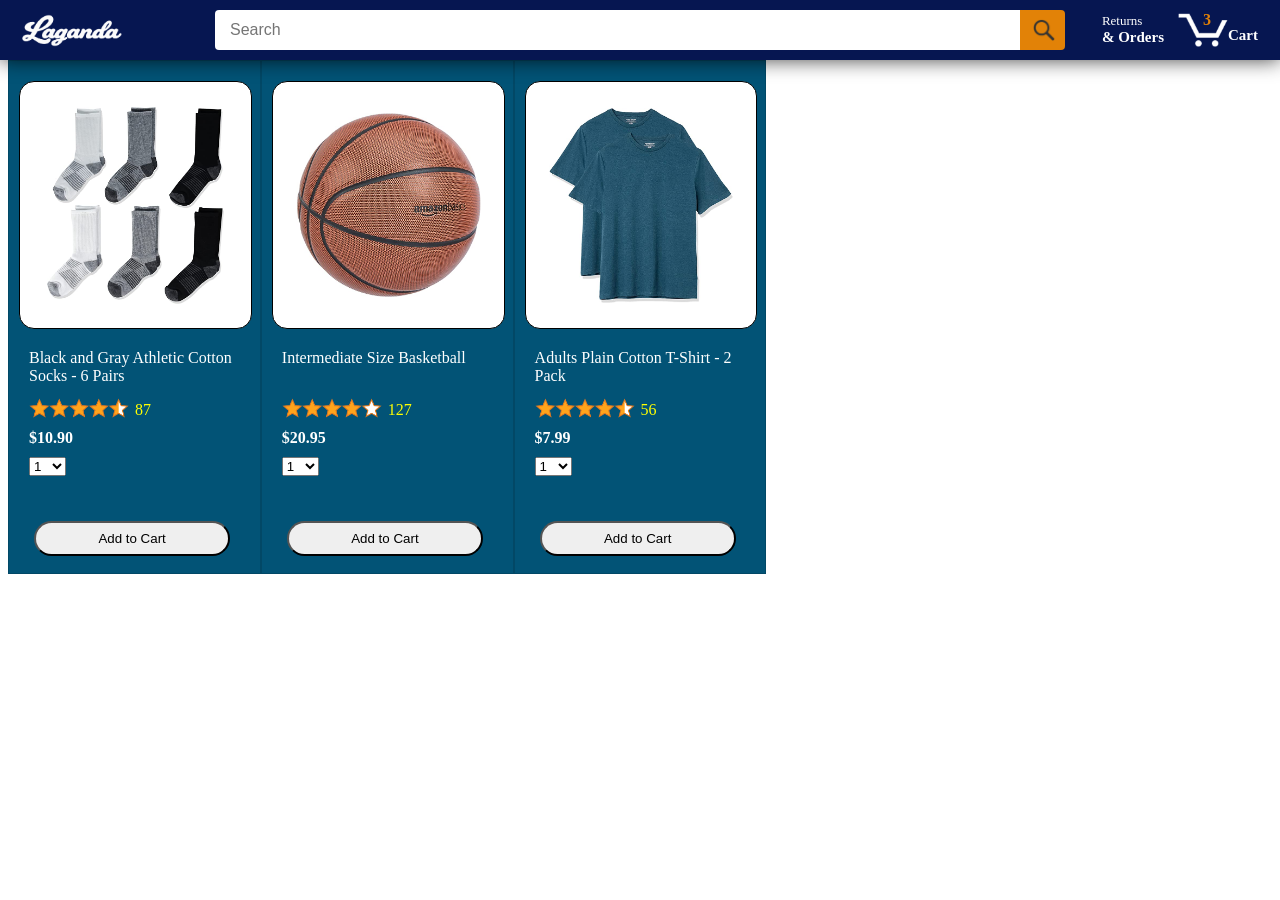
==== amazon.html @ 4b75b23e "Add starter files" ====
<!doctype html>
<html>
  <head>
    <title>Intro to git</title>

    <!-- This code is needed for responsive design to work.
      (Responsive design = make the website look good on
      smaller screen sizes like a phone or a tablet). -->
    <meta name="viewport" content="width=device-width, initial-scale=1" />

    <!-- Load a font called Roboto from Google Fonts. -->
    <link rel="preconnect" href="https://fonts.googleapis.com" />
    <link rel="preconnect" href="https://fonts.gstatic.com" crossorigin />
    <link
      href="https://fonts.googleapis.com/css2?family=Roboto:wght@400;500;700&display=swap"
      rel="stylesheet"
    />

    <!-- Here are the CSS files for this page. -->
    <link rel="stylesheet" href="styles/shared/general.css" />
    <link rel="stylesheet" href="styles/shared/amazon-header.css" />
    <link rel="stylesheet" href="styles/pages/amazon.css" />
  </head>
  <body>
    <div class="amazon-header">
      <div class="amazon-header-left-section">
        <a href="amazon.html" class="header-link">
          <img class="amazon-logo" src="/images/laganda-light-text.png" />
          <img
            class="amazon-mobile-logo"
            src="images/light-laganda-transparent.png"
          />
        </a>
      </div>

      <div class="amazon-header-middle-section">
        <input class="search-bar" type="text" placeholder="Search" />

        <button class="search-button">
          <img class="search-icon" src="images/icons/search-icon.png" />
        </button>
      </div>

      <div class="amazon-header-right-section">
        <a class="orders-link header-link" href="orders.html">
          <span class="returns-text">Returns</span>
          <span class="orders-text">& Orders</span>
        </a>

        <a class="cart-link header-link" href="checkout.html">
          <img class="cart-icon" src="images/icons/cart-icon.png" />
          <div class="cart-quantity">3</div>
          <div class="cart-text">Cart</div>
        </a>
      </div>
    </div>

    <div class="main">
      <div class="products-grid">
        <div class="product-container">
          <div class="product-image-container">
            <img
              class="product-image"
              src="images/products/athletic-cotton-socks-6-pairs.jpg"
            />
          </div>

          <div class="product-name limit-text-to-2-lines">
            Black and Gray Athletic Cotton Socks - 6 Pairs
          </div>

          <div class="product-rating-container">
            <img
              class="product-rating-stars"
              src="images/ratings/rating-45.png"
            />
            <div class="product-rating-count link-primary">87</div>
          </div>

          <div class="product-price">$10.90</div>

          <div class="product-quantity-container">
            <select>
              <option selected value="1">1</option>
              <option value="2">2</option>
              <option value="3">3</option>
              <option value="4">4</option>
              <option value="5">5</option>
              <option value="6">6</option>
              <option value="7">7</option>
              <option value="8">8</option>
              <option value="9">9</option>
              <option value="10">10</option>
            </select>
          </div>

          <div class="product-spacer"></div>

          <div class="added-to-cart">
            <img src="images/icons/checkmark.png" />
            Added
          </div>

          <button class="add-to-cart-button button-primary">Add to Cart</button>
        </div>

        <div class="product-container">
          <div class="product-image-container">
            <img
              class="product-image"
              src="images/products/intermediate-composite-basketball.jpg"
            />
          </div>

          <div class="product-name limit-text-to-2-lines">
            Intermediate Size Basketball
          </div>

          <div class="product-rating-container">
            <img
              class="product-rating-stars"
              src="images/ratings/rating-40.png"
            />
            <div class="product-rating-count link-primary">127</div>
          </div>

          <div class="product-price">$20.95</div>

          <div class="product-quantity-container">
            <select>
              <option selected value="1">1</option>
              <option value="2">2</option>
              <option value="3">3</option>
              <option value="4">4</option>
              <option value="5">5</option>
              <option value="6">6</option>
              <option value="7">7</option>
              <option value="8">8</option>
              <option value="9">9</option>
              <option value="10">10</option>
            </select>
          </div>

          <div class="product-spacer"></div>

          <div class="added-to-cart">
            <img src="images/icons/checkmark.png" />
            Added
          </div>

          <button class="add-to-cart-button button-primary">Add to Cart</button>
        </div>

        <div class="product-container">
          <div class="product-image-container">
            <img
              class="product-image"
              src="images/products/adults-plain-cotton-tshirt-2-pack-teal.jpg"
            />
          </div>

          <div class="product-name limit-text-to-2-lines">
            Adults Plain Cotton T-Shirt - 2 Pack
          </div>

          <div class="product-rating-container">
            <img
              class="product-rating-stars"
              src="images/ratings/rating-45.png"
            />
            <div class="product-rating-count link-primary">56</div>
          </div>

          <div class="product-price">$7.99</div>

          <div class="product-quantity-container">
            <select>
              <option selected value="1">1</option>
              <option value="2">2</option>
              <option value="3">3</option>
              <option value="4">4</option>
              <option value="5">5</option>
              <option value="6">6</option>
              <option value="7">7</option>
              <option value="8">8</option>
              <option value="9">9</option>
              <option value="10">10</option>
            </select>
          </div>

          <div class="product-spacer"></div>

          <div class="added-to-cart">
            <img src="images/icons/checkmark.png" />
            Added
          </div>

          <button class="add-to-cart-button button-primary">Add to Cart</button>
        </div>
      </div>
    </div>
  </body>
</html>
---- styles/shared/amazon-header.css ----
.amazon-header {
  background-color: rgb(6, 22, 81);
  color: white;
  padding-left: 15px;
  padding-right: 15px;

  display: flex;
  align-items: center;
  justify-content: space-between;
  box-shadow: 0 0 20px rgba(0, 0, 0, 0.744);

  position: fixed;
  top: 0;
  left: 0;
  right: 0;
  height: 60px;

  z-index: 100;

  transition: all 0.3s ease;
}

.amazon-header:hover {
  box-shadow: 0 0 20px black;
}

.amazon-header-left-section {
  width: 180px;
}

@media (max-width: 800px) {
  .amazon-header-left-section {
    width: unset;
  }
}

.header-link {
  display: inline-block;
  padding: 6px;
  border-radius: 2px;
  cursor: pointer;
  text-decoration: none;
  border: 1px solid rgba(0, 0, 0, 0);
}

.amazon-logo {
  width: 100px;
  margin-top: 5px;
}

.amazon-mobile-logo {
  display: none;
}

@media (max-width: 575px) {
  .amazon-logo {
    display: none;
  }

  .amazon-mobile-logo {
    display: block;
    height: 35px;
    margin-top: 5px;
  }
}

.amazon-header-middle-section {
  flex: 1;
  max-width: 850px;
  margin-left: 10px;
  margin-right: 10px;
  display: flex;
}

.search-bar {
  flex: 1;
  width: 0;
  font-size: 16px;
  height: 38px;
  padding-left: 15px;
  border: none;
  border-top-left-radius: 4px;
  border-bottom-left-radius: 4px;
  border-top-right-radius: 0;
  border-bottom-right-radius: 0;
}

.search-button {
  background-color: rgb(226, 130, 7);
  border: none;
  width: 45px;
  height: 40px;
  border-top-right-radius: 4px;
  border-bottom-right-radius: 4px;
  flex-shrink: 0;
  cursor: pointer;
}

.search-button:hover .search-icon {
  animation: search-icon-shake 0.4s ease-in-out;
}

@keyframes search-icon-shake {
  0%,
  100% {
    transform: rotate(0deg);
  }

  25% {
    transform: rotate(-8deg);
  }

  75% {
    transform: rotate(8deg);
  }
}

.search-icon {
  height: 22px;
  margin-left: 2px;
  margin-top: 3px;
}

.amazon-header-right-section {
  width: 180px;
  flex-shrink: 0;
  display: flex;
  justify-content: end;
}

.orders-link {
  color: white;
}

.returns-text {
  display: block;
  font-size: 13px;
}

.orders-text {
  display: block;
  font-size: 15px;
  font-weight: 700;
}

.cart-link {
  color: white;
  display: flex;
  align-items: center;
  position: relative;
}

.cart-icon {
  width: 50px;
}

.cart-link:hover .cart-icon,
.cart-link:hover .cart-quantity {
  animation: cart-shake 0.4s ease-in-out;
}

@keyframes cart-shake {
  0%,
  100% {
    transform: rotate(0deg);
  }

  25% {
    transform: rotate(-8deg);
  }

  75% {
    transform: rotate(8deg);
  }
}

.cart-text {
  margin-top: 12px;
  font-size: 15px;
  font-weight: 700;
}

.cart-quantity {
  color: rgb(226, 130, 7);
  font-size: 16px;
  font-weight: 700;

  position: absolute;
  top: 4px;
  left: 22px;

  width: 26px;
  text-align: center;
}
---- styles/pages/amazon.css ----
.main {
  margin-top: 60px;
}

.products-grid {
  display: grid;

  /* - In CSS Grid, 1fr means a column will take up the
       remaining space in the grid.
     - If we write 1fr 1fr ... 1fr; 8 times, this will
       divide the grid into 8 columns, each taking up an
       equal amount of the space.
     - repeat(8, 1fr); is a shortcut for repeating "1fr"
       8 times (instead of typing out "1fr" 8 times).
       repeat(...) is a special property that works with
       display: grid; */
  grid-template-columns: repeat(8, 1fr);
}

/* @media is used to create responsive design (making the
   website look good on any screen size). This @media
   means when the screen width is 2000px or less, we
   will divide the grid into 7 columns instead of 8. */
@media (max-width: 2000px) {
  .products-grid {
    grid-template-columns: repeat(7, 1fr);
  }
}

/* This @media means when the screen width is 1600px or
   less, we will divide the grid into 6 columns. */
@media (max-width: 1600px) {
  .products-grid {
    grid-template-columns: repeat(6, 1fr);
  }
}

@media (max-width: 1300px) {
  .products-grid {
    grid-template-columns: repeat(5, 1fr);
  }
}

@media (max-width: 1000px) {
  .products-grid {
    grid-template-columns: repeat(4, 1fr);
  }
}

@media (max-width: 800px) {
  .products-grid {
    grid-template-columns: repeat(3, 1fr);
  }
}

@media (max-width: 575px) {
  .products-grid {
    grid-template-columns: repeat(2, 1fr);
  }
}

@media (max-width: 450px) {
  .products-grid {
    grid-template-columns: 1fr;
  }
}

.product-container {
  border: 1px solid rgb(2, 72, 102);
  background-color: rgb(2, 83, 118);

  padding-right: 20px;

  display: flex;
  flex-direction: column;
  transition: all 0.2s ease;
  z-index: 1;
}

.product-container:hover {
  transform: scale(1.05);
  border: none;
  box-shadow: 0 0 1000px rgba(0, 0, 0, 0.199);
  z-index: 50;
}

.product-image-container {
  display: flex;
  justify-content: center;
  align-items: center;

  height: 100%;
  width: 100%;
  margin: 20px 10px 20px 10px;

  border-radius: 15px;

  background-color: white;
  border: 1px solid black;
  z-index: -10;
}

.product-image {
  /* Images will overflow their container by default. To
    prevent this, we set max-width and max-height to 100%
    so they stay inside their container. */
  max-width: 80%;
  max-height: 80%;

  z-index: -5;

  transition: all 0.4s ease-out;
}

.product-image:hover {
  transform: scale(1.15);
}

.product-name {
  margin-left: 20px;
  height: 80px;
  margin-bottom: 10px;
  color: white;
}

.product-rating-container {
  display: flex;
  align-items: center;
  margin-bottom: 10px;
  margin-left: 20px;
}

.product-rating-stars {
  width: 100px;
  margin-right: 6px;
}

.product-rating-count {
  color: rgb(255, 255, 0);
  cursor: pointer;
  margin-top: 3px;
}

.product-price {
  font-weight: 700;
  margin-bottom: 10px;
  margin-left: 20px;
  color: white;
}

.product-quantity-container {
  margin-bottom: 17px;
  margin-left: 20px;
}

.product-spacer {
  flex: 1;
}

.added-to-cart {
  color: rgb(6, 125, 98);
  font-size: 16px;

  display: flex;
  align-items: center;
  margin-bottom: 8px;

  /* At first, the "Added to cart" message will
     be invisible. Use JavaScript to change the
     opacity and make it visible. */
  opacity: 0;
}

.added-to-cart img {
  height: 20px;
  margin-right: 5px;
}

.add-to-cart-button {
  width: 85%;
  padding: 8px;
  border-radius: 50px;
  transition: all 0.1s ease;
  margin: 0 10px 17px 25px;
}

.add-to-cart-button:hover {
  transform: scale(1.05);
}

.add-to-cart-button:active {
  transform: scale(0.95);
}
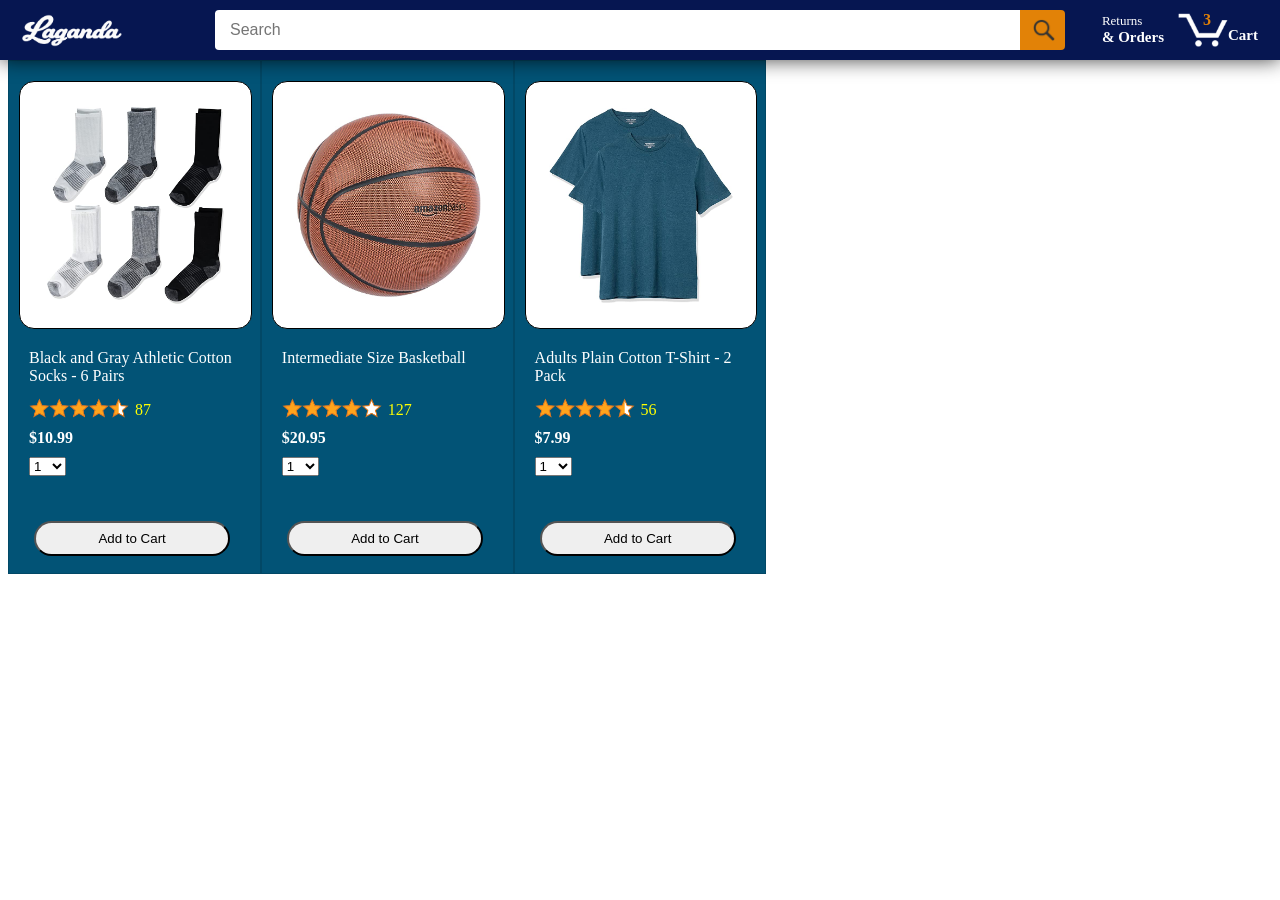
==== commit 7607cd02: "Update shopping pages and scripts" ====
--- a/amazon.html
+++ b/amazon.html
@@ -1,7 +1,7 @@
 <!doctype html>
 <html>
   <head>
-    <title>Intro to git</title>
+    <title>Amazon Project</title>
 
     <!-- This code is needed for responsive design to work.
       (Responsive design = make the website look good on
@@ -56,148 +56,8 @@
     </div>
 
     <div class="main">
-      <div class="products-grid">
-        <div class="product-container">
-          <div class="product-image-container">
-            <img
-              class="product-image"
-              src="images/products/athletic-cotton-socks-6-pairs.jpg"
-            />
-          </div>
-
-          <div class="product-name limit-text-to-2-lines">
-            Black and Gray Athletic Cotton Socks - 6 Pairs
-          </div>
-
-          <div class="product-rating-container">
-            <img
-              class="product-rating-stars"
-              src="images/ratings/rating-45.png"
-            />
-            <div class="product-rating-count link-primary">87</div>
-          </div>
-
-          <div class="product-price">$10.90</div>
-
-          <div class="product-quantity-container">
-            <select>
-              <option selected value="1">1</option>
-              <option value="2">2</option>
-              <option value="3">3</option>
-              <option value="4">4</option>
-              <option value="5">5</option>
-              <option value="6">6</option>
-              <option value="7">7</option>
-              <option value="8">8</option>
-              <option value="9">9</option>
-              <option value="10">10</option>
-            </select>
-          </div>
-
-          <div class="product-spacer"></div>
-
-          <div class="added-to-cart">
-            <img src="images/icons/checkmark.png" />
-            Added
-          </div>
-
-          <button class="add-to-cart-button button-primary">Add to Cart</button>
-        </div>
-
-        <div class="product-container">
-          <div class="product-image-container">
-            <img
-              class="product-image"
-              src="images/products/intermediate-composite-basketball.jpg"
-            />
-          </div>
-
-          <div class="product-name limit-text-to-2-lines">
-            Intermediate Size Basketball
-          </div>
-
-          <div class="product-rating-container">
-            <img
-              class="product-rating-stars"
-              src="images/ratings/rating-40.png"
-            />
-            <div class="product-rating-count link-primary">127</div>
-          </div>
-
-          <div class="product-price">$20.95</div>
-
-          <div class="product-quantity-container">
-            <select>
-              <option selected value="1">1</option>
-              <option value="2">2</option>
-              <option value="3">3</option>
-              <option value="4">4</option>
-              <option value="5">5</option>
-              <option value="6">6</option>
-              <option value="7">7</option>
-              <option value="8">8</option>
-              <option value="9">9</option>
-              <option value="10">10</option>
-            </select>
-          </div>
-
-          <div class="product-spacer"></div>
-
-          <div class="added-to-cart">
-            <img src="images/icons/checkmark.png" />
-            Added
-          </div>
-
-          <button class="add-to-cart-button button-primary">Add to Cart</button>
-        </div>
-
-        <div class="product-container">
-          <div class="product-image-container">
-            <img
-              class="product-image"
-              src="images/products/adults-plain-cotton-tshirt-2-pack-teal.jpg"
-            />
-          </div>
-
-          <div class="product-name limit-text-to-2-lines">
-            Adults Plain Cotton T-Shirt - 2 Pack
-          </div>
-
-          <div class="product-rating-container">
-            <img
-              class="product-rating-stars"
-              src="images/ratings/rating-45.png"
-            />
-            <div class="product-rating-count link-primary">56</div>
-          </div>
-
-          <div class="product-price">$7.99</div>
-
-          <div class="product-quantity-container">
-            <select>
-              <option selected value="1">1</option>
-              <option value="2">2</option>
-              <option value="3">3</option>
-              <option value="4">4</option>
-              <option value="5">5</option>
-              <option value="6">6</option>
-              <option value="7">7</option>
-              <option value="8">8</option>
-              <option value="9">9</option>
-              <option value="10">10</option>
-            </select>
-          </div>
-
-          <div class="product-spacer"></div>
-
-          <div class="added-to-cart">
-            <img src="images/icons/checkmark.png" />
-            Added
-          </div>
-
-          <button class="add-to-cart-button button-primary">Add to Cart</button>
-        </div>
-      </div>
+      <div class="products-grid js-products-grid"></div>
     </div>
+    <script src="scripts/amazon.js"></script>
   </body>
 </html>
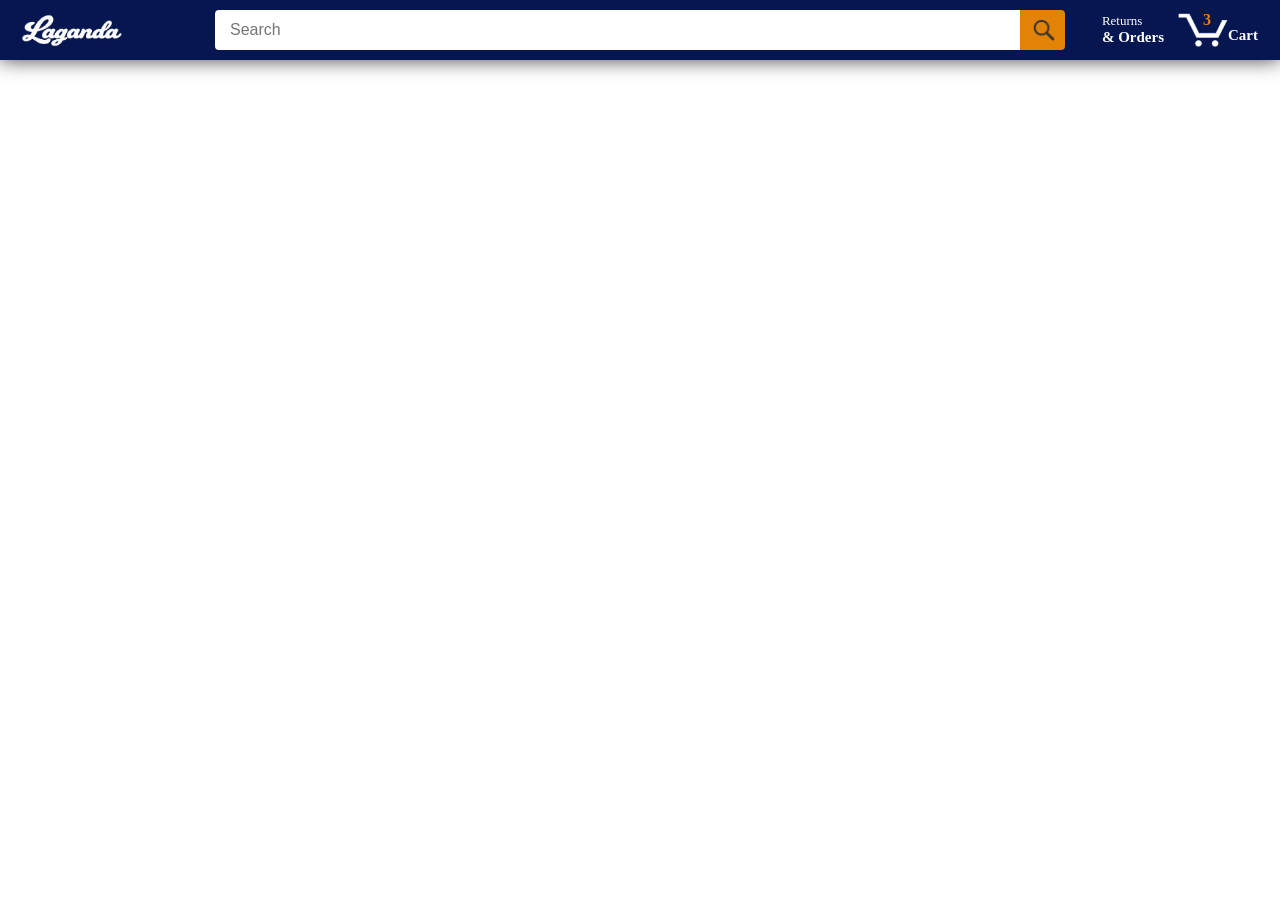
==== commit 0782f22d: "Update shopping page behavior" ====
--- a/amazon.html
+++ b/amazon.html
@@ -58,6 +58,8 @@
     <div class="main">
       <div class="products-grid js-products-grid"></div>
     </div>
+
+    <script src="data/products.js"></script>
     <script src="scripts/amazon.js"></script>
   </body>
 </html>
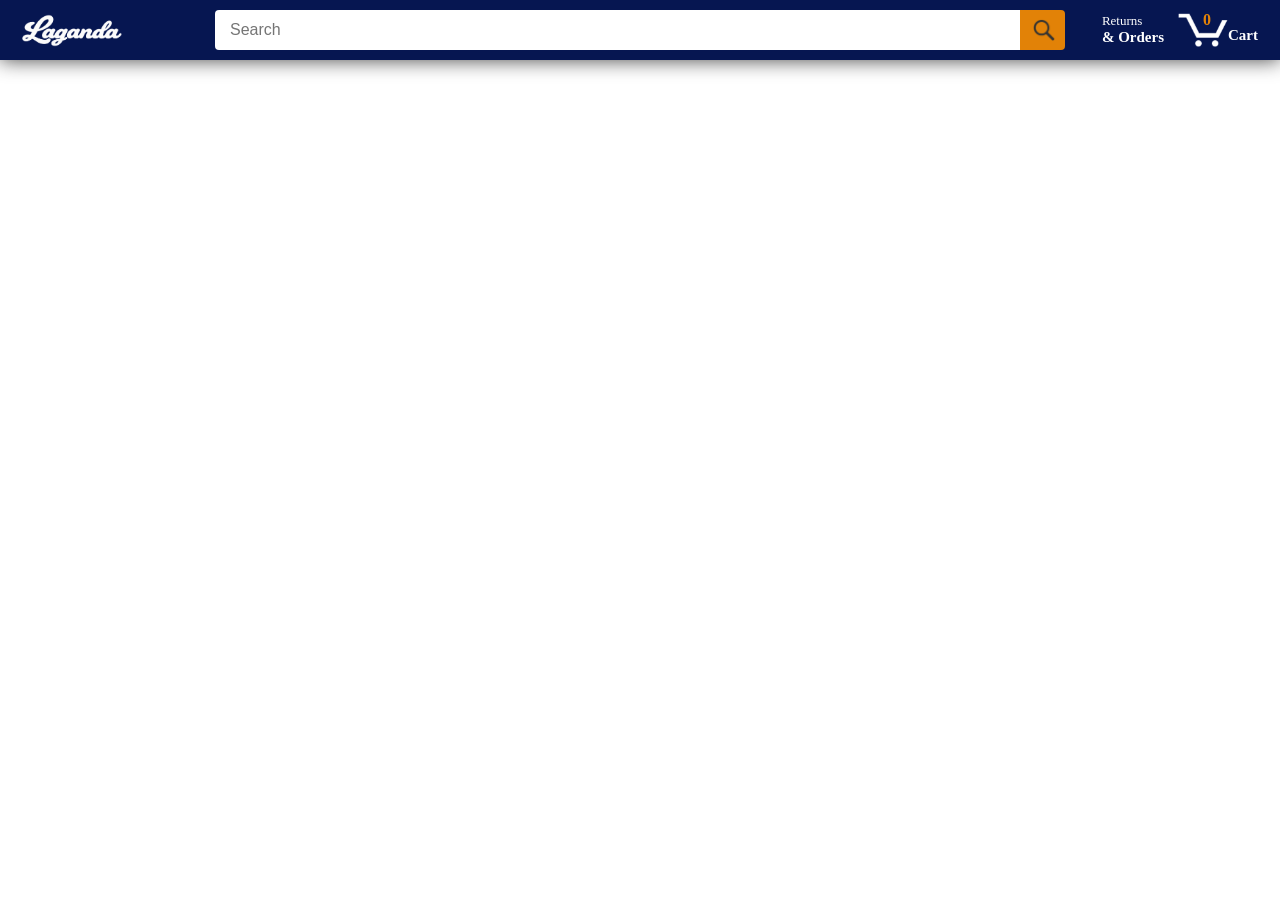
==== commit 5c63ce5a: "adding cart quantity by one on every click" ====
--- a/amazon.html
+++ b/amazon.html
@@ -49,7 +49,7 @@
 
         <a class="cart-link header-link" href="checkout.html">
           <img class="cart-icon" src="images/icons/cart-icon.png" />
-          <div class="cart-quantity">3</div>
+          <div class="cart-quantity">0</div>
           <div class="cart-text">Cart</div>
         </a>
       </div>
@@ -59,6 +59,7 @@
       <div class="products-grid js-products-grid"></div>
     </div>
 
+    <script src="data/cart.js"></script>
     <script src="data/products.js"></script>
     <script src="scripts/amazon.js"></script>
   </body>
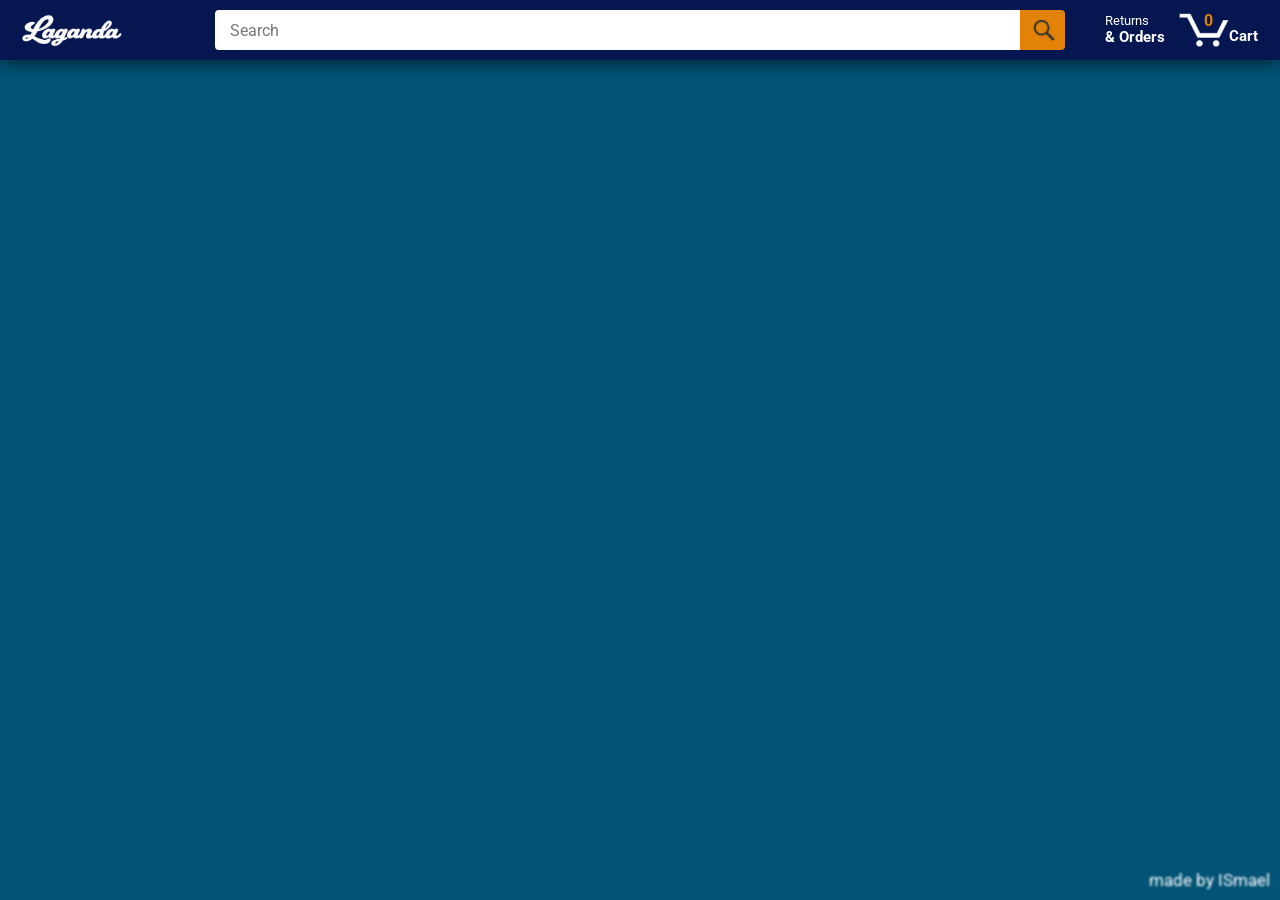
==== commit 0e40863a: "Update shopping pages and styles" ====
--- a/amazon.html
+++ b/amazon.html
@@ -59,8 +59,9 @@
       <div class="products-grid js-products-grid"></div>
     </div>
 
-    <script src="data/cart.js"></script>
+    <div class="footer-name">made by ISmael</div>
+
     <script src="data/products.js"></script>
-    <script src="scripts/amazon.js"></script>
+    <script type="module" src="scripts/amazon.js"></script>
   </body>
 </html>
--- a/styles/shared/general.css
+++ b/styles/shared/general.css
@@ -0,0 +1,120 @@
+body {
+  font-family: Roboto, Arial;
+  background-color: rgb(2, 83, 118);
+  color: rgb(33, 33, 33);
+  /* The <body> element has a default margin of 8px
+     on all sides. This removes the default margins. */
+  margin: 0;
+}
+
+/* <p> elements have a default margin on the top
+   and bottom. This removes the default margins. */
+p {
+  margin: 0;
+}
+
+button {
+  cursor: pointer;
+}
+
+select {
+  cursor: pointer;
+}
+
+input,
+select,
+button {
+  font-family: Roboto, Arial;
+}
+
+.button-primary {
+  color: rgb(33, 33, 33);
+  background-color: rgb(255, 216, 20);
+  border: 1px solid rgb(252, 210, 0);
+  border-radius: 8px;
+  cursor: pointer;
+  box-shadow: 0 2px 5px rgba(213, 217, 217, 0.5);
+}
+
+.button-primary:hover {
+  background-color: rgb(247, 202, 0);
+  border: 1px solid rgb(242, 194, 0);
+}
+
+.button-primary:active {
+  background: rgb(255, 216, 20);
+  box-shadow: none;
+}
+
+.button-secondary {
+  color: rgb(33, 33, 33);
+  background: white;
+  border: 1px solid rgb(213, 217, 217);
+  border-radius: 8px;
+  cursor: pointer;
+  box-shadow: 0 2px 5px rgba(213, 217, 217, 0.5);
+}
+
+.button-secondary:hover {
+  background-color: rgb(247, 250, 250);
+}
+
+.button-secondary:active {
+  background-color: rgb(237, 253, 255);
+  box-shadow: none;
+}
+
+/* These styles will limit text to 2 lines. Anything
+   beyond 2 lines will be replaced with "..."
+   You can find this code by using an A.I. tool or by
+   searching in Google.
+   https://css-tricks.com/almanac/properties/l/line-clamp/ */
+.limit-text-to-2-lines {
+  display: -webkit-box;
+  -webkit-line-clamp: 2;
+  -webkit-box-orient: vertical;
+  overflow: hidden;
+}
+
+.link-primary {
+  color: rgb(1, 124, 182);
+  cursor: pointer;
+}
+
+.link-primary:hover {
+  color: rgb(196, 80, 0);
+}
+
+/* Styles for dropdown selectors. */
+select {
+  color: rgb(33, 33, 33);
+  background-color: rgb(240, 240, 240);
+  border: 1px solid rgb(213, 217, 217);
+  border-radius: 8px;
+  padding: 3px 5px;
+  font-size: 15px;
+  cursor: pointer;
+  outline: none;
+  box-shadow: 0 2px 5px rgba(213, 217, 217, 0.5);
+  transition: transform 0.1s ease-in-out;
+}
+
+select:hover {
+  transform: scale(1.07);
+}
+
+select:focus,
+input:focus {
+  outline: 2px solid rgb(255, 153, 0);
+}
+
+.footer-name {
+  position: fixed;
+  color: rgb(255, 255, 255);
+  filter: blur(1px);
+  font-size: 17px;
+  text-align: center;
+  z-index: 150;
+  bottom: 10px;
+  right: 10px;
+}
--- a/styles/pages/amazon.css
+++ b/styles/pages/amazon.css
@@ -96,7 +96,6 @@
   border-radius: 15px;
 
   background-color: white;
-  border: 1px solid black;
   z-index: -10;
 }
 
@@ -136,7 +135,7 @@
 }
 
 .product-rating-count {
-  color: rgb(255, 255, 0);
+  color: rgb(144, 238, 144);
   cursor: pointer;
   margin-top: 3px;
 }
@@ -149,7 +148,7 @@
 }
 
 .product-quantity-container {
-  margin-bottom: 17px;
+  margin-bottom: 25px;
   margin-left: 20px;
 }
 
@@ -157,18 +156,8 @@
   flex: 1;
 }
 
-.added-to-cart {
-  color: rgb(6, 125, 98);
-  font-size: 16px;
-
-  display: flex;
-  align-items: center;
-  margin-bottom: 8px;
-
-  /* At first, the "Added to cart" message will
-     be invisible. Use JavaScript to change the
-     opacity and make it visible. */
-  opacity: 0;
+.is-added {
+  color: rgb(144, 238, 144);
 }
 
 .added-to-cart img {
@@ -191,3 +180,9 @@
 .add-to-cart-button:active {
   transform: scale(0.95);
 }
+
+.add-to-cart-button.is-added {
+  color: white;
+  background-color: rgb(6, 125, 98);
+  border-color: rgb(5, 104, 82);
+}
